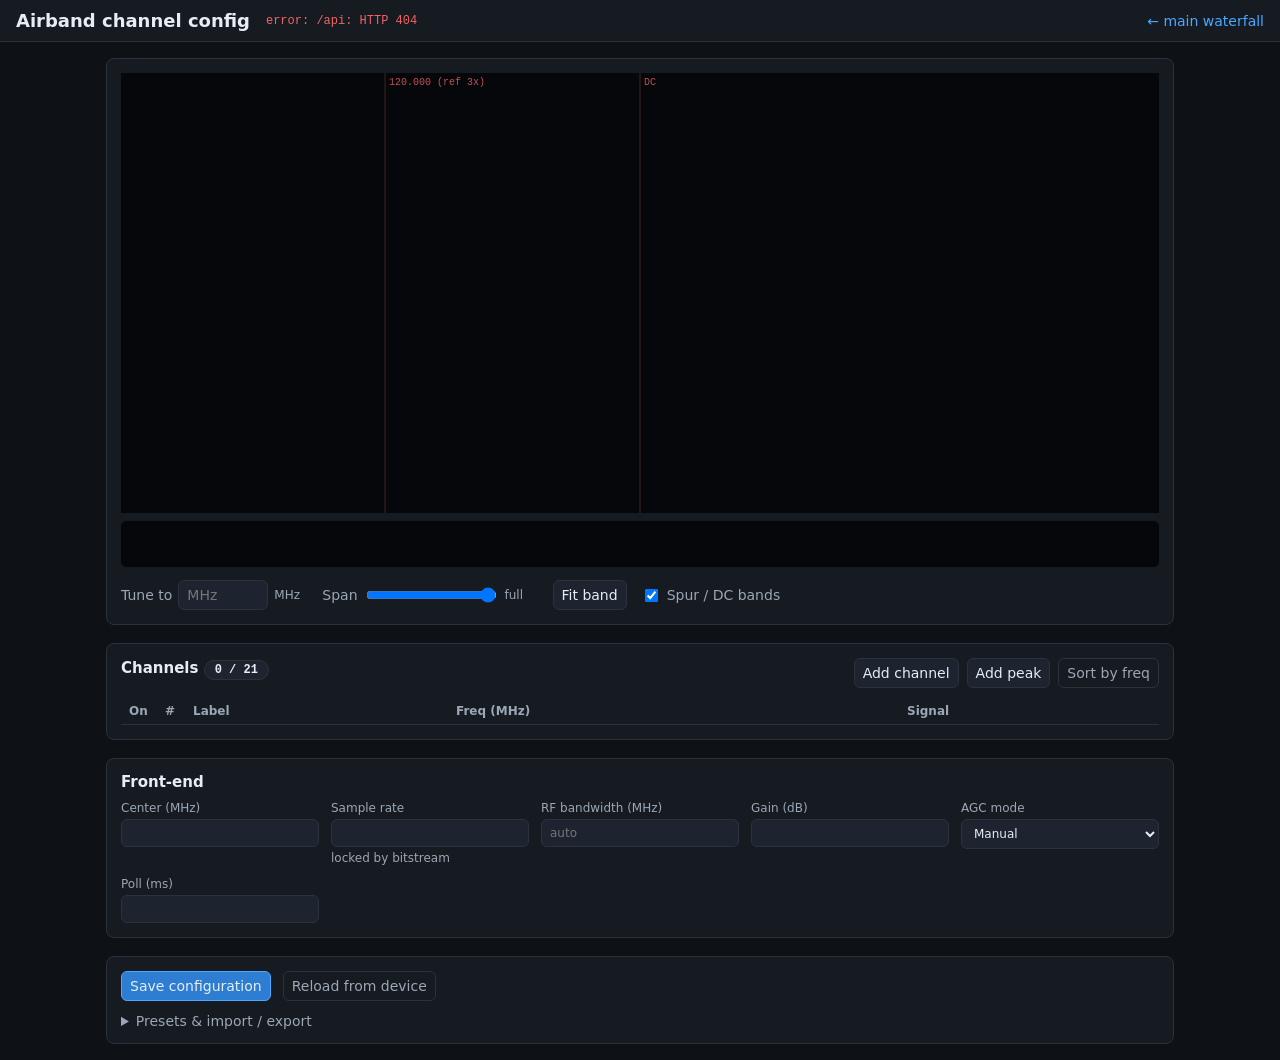
==== maia-wasm/assets/airband.html @ fc013e09 "airband: web channel-config page + /api/airband REST API Add a standalone static config page (maia-w" ====
<!doctype html>
<html lang="en">
  <head>
    <meta charset="UTF-8">
    <meta name="viewport" content="width=device-width, height=device-height, initial-scale=1">
    <title>Airband channel config</title>
    <link rel="icon" type="image/png" sizes="32x32" href="/maia-icon-32x32.png">
    <link rel="icon" type="image/png" sizes="128x128" href="/maia-icon-128x128.png">
    <link rel="apple-touch-icon" type="image/png" sizes="180x180" href="/maia-icon-180x180.png">
    <link rel="stylesheet" href="./airband.css">
    <script type="module" src="./airband.js"></script>
  </head>
  <body>
    <header id="topbar">
      <h1>Airband channel config</h1>
      <div id="status" class="status">connecting&hellip;</div>
      <a class="link" href="/">&larr; main waterfall</a>
    </header>

    <div id="restart_banner" class="banner hidden">
      <span id="restart_text">Saved. Restart the receiver to apply the new configuration.</span>
      <button id="restart_btn" type="button">Restart receiver</button>
      <button id="dismiss_banner" type="button" class="ghost">Dismiss</button>
    </div>

    <main>
      <section id="spectrum_section">
        <div class="canvas_stack">
          <canvas id="spectrum" height="180"></canvas>
          <canvas id="waterfall" height="260"></canvas>
          <canvas id="overlay" class="overlay"></canvas>
        </div>
        <canvas id="minimap" height="46"></canvas>

        <div id="view_controls" class="controls">
          <label>Tune to
            <input id="tune_input" type="text" inputmode="decimal" placeholder="MHz" size="9">
            <span class="unit">MHz</span>
          </label>
          <label>Span
            <input id="span_slider" type="range" min="0" max="1000" value="1000">
            <span id="span_label" class="unit">full</span>
          </label>
          <button id="fit_band" type="button">Fit band</button>
          <label class="checkbox"><input id="show_spurs" type="checkbox" checked> Spur / DC bands</label>
          <span id="floor_label" class="hint"></span>
        </div>
      </section>

      <section id="editor_section">
        <div class="editor_head">
          <h2>Channels <span id="slot_usage" class="badge">0 / 21</span></h2>
          <div class="editor_actions">
            <button id="add_channel" type="button">Add channel</button>
            <button id="snap_peak" type="button" title="Add a channel at the strongest visible signal">Add peak</button>
            <button id="sort_channels" type="button" class="ghost">Sort by freq</button>
          </div>
        </div>

        <div class="table_wrap">
          <table id="channel_table">
            <thead>
              <tr>
                <th class="col-on" title="Include in saved plan">On</th>
                <th class="col-idx">#</th>
                <th class="col-label">Label</th>
                <th class="col-freq">Freq (MHz)</th>
                <th class="col-signal">Signal</th>
                <th class="col-actions"></th>
              </tr>
            </thead>
            <tbody id="channel_rows"></tbody>
          </table>
        </div>
      </section>

      <section id="frontend_section">
        <h2>Front-end</h2>
        <div class="grid">
          <label>Center (MHz)
            <input id="center_input" type="text" inputmode="decimal" size="10">
          </label>
          <label>Sample rate
            <input id="samp_rate_input" type="text" readonly>
            <span class="hint">locked by bitstream</span>
          </label>
          <label>RF bandwidth (MHz)
            <input id="rf_bw_input" type="text" inputmode="decimal" placeholder="auto" size="8">
          </label>
          <label>Gain (dB)
            <input id="gain_input" type="number" min="0" max="77" step="0.5">
          </label>
          <label>AGC mode
            <select id="agc_select">
              <option value="manual">Manual</option>
              <option value="slow_attack">Slow attack</option>
              <option value="fast_attack">Fast attack</option>
              <option value="hybrid">Hybrid</option>
            </select>
          </label>
          <label>Poll (ms)
            <input id="poll_input" type="number" min="1" max="1000" step="1">
          </label>
        </div>
        <p id="center_warning" class="warning hidden">
          Changing the center frequency retunes the radio. The live waterfall above keeps showing
          the current tuning until the receiver is restarted.
        </p>
      </section>

      <section id="save_section">
        <div class="save_row">
          <button id="save_btn" type="button" class="primary">Save configuration</button>
          <button id="reload_btn" type="button" class="ghost">Reload from device</button>
          <span id="dirty_label" class="hint"></span>
        </div>
        <details class="tools">
          <summary>Presets &amp; import / export</summary>
          <div class="tools_body">
            <button id="preset_default" type="button">Load default plan</button>
            <button id="export_json" type="button">Export JSON</button>
            <label class="filebtn">Import JSON
              <input id="import_json" type="file" accept="application/json,.json">
            </label>
            <button id="set_source_ad9361" type="button" class="ghost" title="Point the waterfall at the full ADC band">Waterfall &rarr; full band</button>
          </div>
        </details>
      </section>
    </main>
  </body>
</html>
---- maia-wasm/assets/airband.css ----
:root {
  --bg: #0e1116;
  --panel: #161b22;
  --panel-2: #1d2430;
  --border: #2a323d;
  --text: #e6edf3;
  --muted: #9aa7b4;
  --accent: #4aa8ff;
  --accent-2: #2d7dd2;
  --good: #41d18a;
  --warn: #f0b429;
  --bad: #f06363;
  --mono: ui-monospace, SFMono-Regular, Menlo, Consolas, monospace;
}

* { box-sizing: border-box; }

html, body {
  margin: 0;
  background: var(--bg);
  color: var(--text);
  font-family: system-ui, -apple-system, Segoe UI, Roboto, sans-serif;
  font-size: 14px;
}

#topbar {
  display: flex;
  align-items: center;
  gap: 16px;
  padding: 10px 16px;
  background: var(--panel);
  border-bottom: 1px solid var(--border);
  position: sticky;
  top: 0;
  z-index: 5;
}
#topbar h1 { font-size: 18px; margin: 0; }
.status { color: var(--muted); font-family: var(--mono); font-size: 12px; }
.status.ok { color: var(--good); }
.status.err { color: var(--bad); }
.link { margin-left: auto; color: var(--accent); text-decoration: none; }
.link:hover { text-decoration: underline; }

main { padding: 16px; max-width: 1100px; margin: 0 auto; display: flex; flex-direction: column; gap: 18px; }

section { background: var(--panel); border: 1px solid var(--border); border-radius: 8px; padding: 14px; }
h2 { font-size: 15px; margin: 0 0 10px; }

.banner {
  display: flex;
  align-items: center;
  gap: 12px;
  margin: 12px 16px 0;
  padding: 10px 14px;
  background: #3a2f12;
  border: 1px solid var(--warn);
  border-radius: 8px;
  color: #ffe9b8;
}
.banner.hidden, .hidden { display: none; }

.canvas_stack { position: relative; width: 100%; }
.canvas_stack canvas { display: block; width: 100%; background: #05070a; }
#spectrum { border-radius: 6px 6px 0 0; }
#waterfall { border-radius: 0 0 6px 6px; }
.overlay { position: absolute; left: 0; top: 0; width: 100%; height: 100%; pointer-events: auto; cursor: crosshair; }
#minimap { width: 100%; margin-top: 8px; background: #05070a; border-radius: 6px; cursor: pointer; }

.controls { display: flex; flex-wrap: wrap; align-items: center; gap: 14px; margin-top: 10px; }
.controls label { display: inline-flex; align-items: center; gap: 6px; color: var(--muted); }
.controls input[type="text"] { width: 90px; }
.unit { color: var(--muted); font-size: 12px; min-width: 34px; }
.hint { color: var(--muted); font-size: 12px; }
.checkbox { gap: 6px; }

input, select, button {
  font: inherit;
  color: var(--text);
  background: var(--panel-2);
  border: 1px solid var(--border);
  border-radius: 6px;
  padding: 6px 8px;
}
input[readonly] { color: var(--muted); }
input[type="range"] { padding: 0; background: transparent; }
input[type="checkbox"] { width: auto; }

button { cursor: pointer; }
button:hover { border-color: var(--accent-2); }
button.primary { background: var(--accent-2); border-color: var(--accent); }
button.primary:hover { background: var(--accent); }
button.ghost { background: transparent; color: var(--muted); }
button:disabled { opacity: 0.5; cursor: not-allowed; }

.editor_head { display: flex; align-items: center; gap: 12px; margin-bottom: 10px; }
.editor_actions { margin-left: auto; display: flex; gap: 8px; }
.badge { background: var(--panel-2); border: 1px solid var(--border); border-radius: 12px; padding: 2px 10px; font-family: var(--mono); font-size: 12px; }
.badge.full { border-color: var(--warn); color: var(--warn); }

.table_wrap { overflow-x: auto; }
table { border-collapse: collapse; width: 100%; }
th, td { padding: 6px 8px; text-align: left; border-bottom: 1px solid var(--border); }
th { color: var(--muted); font-weight: 600; font-size: 12px; }
.col-on { width: 36px; }
.col-idx { width: 28px; color: var(--muted); }
.col-freq input { width: 96px; font-family: var(--mono); }
.col-label input { width: 100%; min-width: 90px; }
.col-signal { width: 150px; }
.col-actions { width: 110px; white-space: nowrap; }
tr.disabled td { opacity: 0.45; }
tr.selected { background: rgba(74,168,255,0.12); }

.meter { position: relative; height: 12px; background: var(--panel-2); border-radius: 6px; overflow: hidden; border: 1px solid var(--border); }
.meter > span { position: absolute; left: 0; top: 0; bottom: 0; background: var(--good); }
.meter.weak > span { background: var(--warn); }
.meter.none > span { background: var(--bad); }
.meter_text { font-family: var(--mono); font-size: 11px; color: var(--muted); margin-left: 6px; }

.iconbtn { padding: 4px 8px; }

.grid { display: grid; grid-template-columns: repeat(auto-fit, minmax(170px, 1fr)); gap: 12px; }
.grid label { display: flex; flex-direction: column; gap: 4px; color: var(--muted); font-size: 12px; }
.grid input, .grid select { color: var(--text); }

.warning { color: var(--warn); font-size: 13px; }

.save_row { display: flex; align-items: center; gap: 12px; }
.tools { margin-top: 12px; }
.tools summary { cursor: pointer; color: var(--muted); }
.tools_body { display: flex; flex-wrap: wrap; gap: 10px; margin-top: 10px; align-items: center; }
.filebtn { display: inline-flex; align-items: center; gap: 6px; background: var(--panel-2); border: 1px solid var(--border); border-radius: 6px; padding: 6px 8px; cursor: pointer; color: var(--text); }
.filebtn input { display: none; }
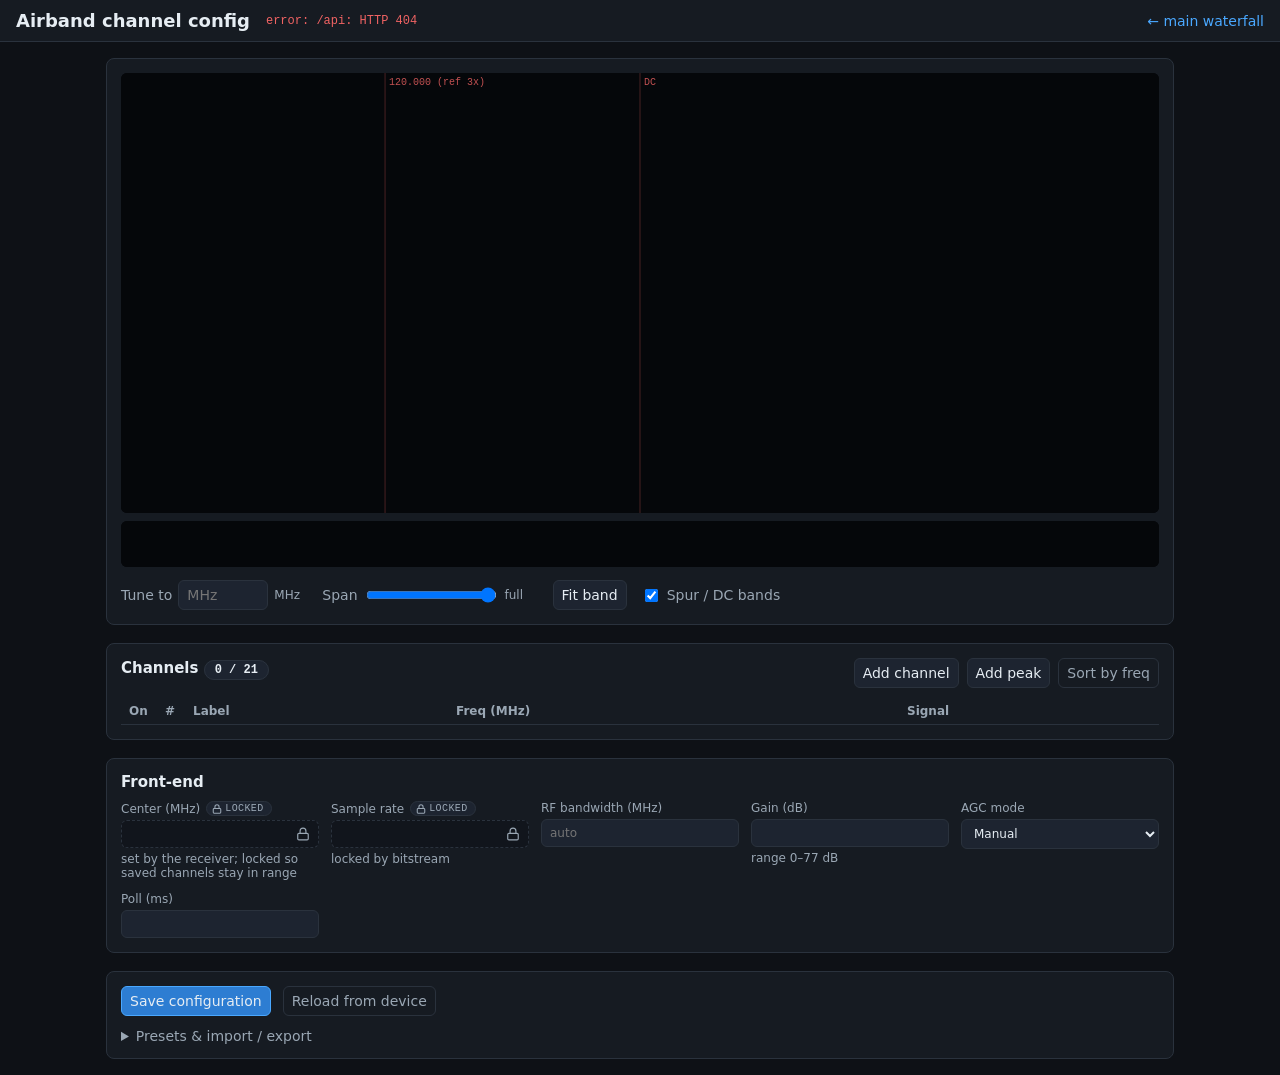
==== commit 5dc218df: "airband: fix web config waterfall, responsive signal bars, locked fields Follow-up fixes to the /air" ====
--- a/maia-wasm/assets/airband.html
+++ b/maia-wasm/assets/airband.html
@@ -7,8 +7,8 @@
     <link rel="icon" type="image/png" sizes="32x32" href="/maia-icon-32x32.png">
     <link rel="icon" type="image/png" sizes="128x128" href="/maia-icon-128x128.png">
     <link rel="apple-touch-icon" type="image/png" sizes="180x180" href="/maia-icon-180x180.png">
-    <link rel="stylesheet" href="./airband.css">
-    <script type="module" src="./airband.js"></script>
+    <link rel="stylesheet" href="./airband.css?v=4">
+    <script type="module" src="./airband.js?v=5"></script>
   </head>
   <body>
     <header id="topbar">
@@ -77,11 +77,14 @@
       <section id="frontend_section">
         <h2>Front-end</h2>
         <div class="grid">
-          <label>Center (MHz)
-            <input id="center_input" type="text" inputmode="decimal" size="10">
+          <label class="locked">
+            <span class="field_head">Center (MHz) <span class="lock_badge">locked</span></span>
+            <input id="center_input" type="text" readonly tabindex="-1">
+            <span class="hint">set by the receiver; locked so saved channels stay in range</span>
           </label>
-          <label>Sample rate
-            <input id="samp_rate_input" type="text" readonly>
+          <label class="locked">
+            <span class="field_head">Sample rate <span class="lock_badge">locked</span></span>
+            <input id="samp_rate_input" type="text" readonly tabindex="-1">
             <span class="hint">locked by bitstream</span>
           </label>
           <label>RF bandwidth (MHz)
@@ -89,6 +92,7 @@
           </label>
           <label>Gain (dB)
             <input id="gain_input" type="number" min="0" max="77" step="0.5">
+            <span class="hint">range 0&ndash;77 dB</span>
           </label>
           <label>AGC mode
             <select id="agc_select">
@@ -102,10 +106,6 @@
             <input id="poll_input" type="number" min="1" max="1000" step="1">
           </label>
         </div>
-        <p id="center_warning" class="warning hidden">
-          Changing the center frequency retunes the radio. The live waterfall above keeps showing
-          the current tuning until the receiver is restarted.
-        </p>
       </section>
 
       <section id="save_section">
--- a/maia-wasm/assets/airband.css
+++ b/maia-wasm/assets/airband.css
@@ -63,7 +63,12 @@
 .canvas_stack canvas { display: block; width: 100%; background: #05070a; }
 #spectrum { border-radius: 6px 6px 0 0; }
 #waterfall { border-radius: 0 0 6px 6px; }
-.overlay { position: absolute; left: 0; top: 0; width: 100%; height: 100%; pointer-events: auto; cursor: crosshair; }
+/* The overlay sits on top of the spectrum + waterfall, so it must be
+   transparent -- clearRect only clears canvas content, not the element's CSS
+   background, which would otherwise hide the layers beneath it. The selector is
+   `.canvas_stack canvas.overlay` (not just `.overlay`) so it out-specifies the
+   `.canvas_stack canvas` background rule above. */
+.canvas_stack canvas.overlay { position: absolute; left: 0; top: 0; width: 100%; height: 100%; background: transparent; pointer-events: auto; cursor: crosshair; }
 #minimap { width: 100%; margin-top: 8px; background: #05070a; border-radius: 6px; cursor: pointer; }
 
 .controls { display: flex; flex-wrap: wrap; align-items: center; gap: 14px; margin-top: 10px; }
@@ -81,7 +86,39 @@
   border-radius: 6px;
   padding: 6px 8px;
 }
-input[readonly] { color: var(--muted); }
+/* Read-only / locked fields: muted, not editable, and marked with a lock icon
+   on the right so it is visually obvious the value cannot be changed here. */
+input[readonly] {
+  color: var(--muted);
+  background-color: #11151c;
+  border-style: dashed;
+  cursor: not-allowed;
+  background-image: url("data:image/svg+xml;utf8,<svg xmlns='http://www.w3.org/2000/svg' width='14' height='14' viewBox='0 0 24 24' fill='none' stroke='%239aa7b4' stroke-width='2' stroke-linecap='round' stroke-linejoin='round'><rect x='3' y='11' width='18' height='11' rx='2'/><path d='M7 11V7a5 5 0 0 1 10 0v4'/></svg>");
+  background-repeat: no-repeat;
+  background-position: right 8px center;
+  padding-right: 28px;
+}
+.field_head { display: inline-flex; align-items: center; gap: 6px; }
+.lock_badge {
+  font-family: var(--mono);
+  font-size: 10px;
+  text-transform: uppercase;
+  letter-spacing: 0.04em;
+  color: var(--muted);
+  background: var(--panel-2);
+  border: 1px solid var(--border);
+  border-radius: 10px;
+  padding: 1px 7px 1px 18px;
+  position: relative;
+}
+.lock_badge::before {
+  content: "";
+  position: absolute;
+  left: 5px; top: 50%;
+  width: 10px; height: 10px;
+  transform: translateY(-50%);
+  background: no-repeat center/contain url("data:image/svg+xml;utf8,<svg xmlns='http://www.w3.org/2000/svg' width='10' height='10' viewBox='0 0 24 24' fill='none' stroke='%239aa7b4' stroke-width='2.5' stroke-linecap='round' stroke-linejoin='round'><rect x='3' y='11' width='18' height='11' rx='2'/><path d='M7 11V7a5 5 0 0 1 10 0v4'/></svg>");
+}
 input[type="range"] { padding: 0; background: transparent; }
 input[type="checkbox"] { width: auto; }
 
